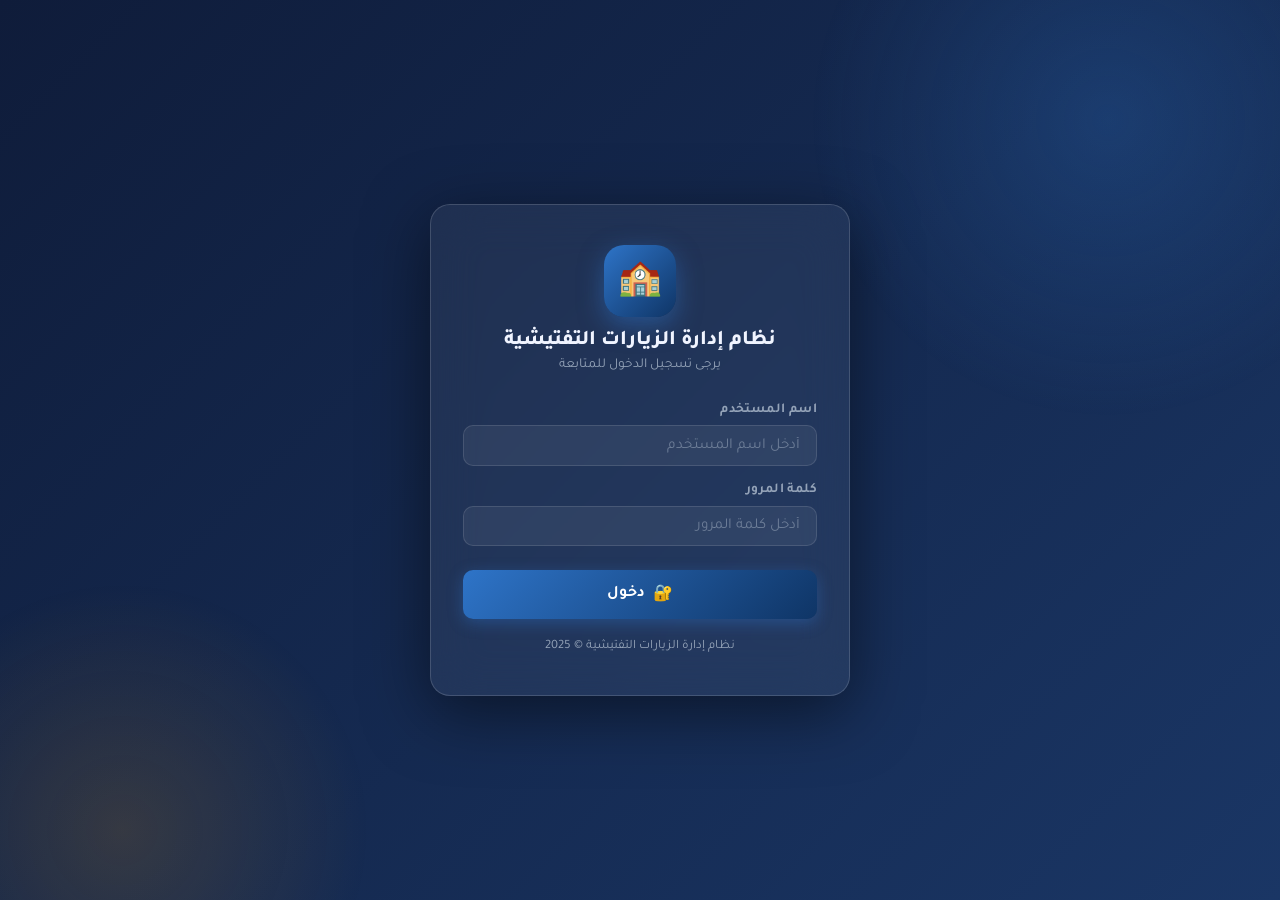
==== dashboard.html @ cdf9e3dd "Add files via upload" ====
<!DOCTYPE html>
<html lang="ar" dir="rtl">

<head>
    <meta charset="UTF-8" />
    <meta name="viewport" content="width=device-width, initial-scale=1.0" />
    <title>لوحة التحكم – نظام إدارة الزيارات التفتيشية</title>
    <meta name="description" content="لوحة تحكم مدير النظام لإدارة الحسابات" />
    <link rel="icon"
        href="data:image/svg+xml,<svg xmlns='http://www.w3.org/2000/svg' viewBox='0 0 100 100'><text y='.9em' font-size='90'>🏫</text></svg>" />
    <link rel="stylesheet" href="style.css" />
    <style>
        /* تنسيق إحصائيات المراحل داخل بطاقة الزيارات */
        .level-stats {
            margin-top: 10px;
            display: grid;
            grid-template-columns: 1fr 1fr 1fr;
            gap: 5px;
            border-top: 1px solid rgba(255,255,255,0.1);
            padding-top: 8px;
        }
        .level-item {
            text-align: center;
            font-size: 0.75rem;
        }
        .level-count {
            display: block;
            font-weight: bold;
            color: var(--accent-color, #14b8a6);
        }
        .level-name { color: var(--text-muted); }
    </style>
</head>

<body>
    <div class="loader-overlay" id="loaderOverlay">
        <div class="spinner"></div>
    </div>

    <nav class="navbar">
        <div class="brand">
            <span>🏫</span> نظام إدارة الزيارات التفتيشية
        </div>
        <div class="nav-links">
            <span class="user-info" id="navUserInfo"></span>
            <a href="inspectors.html" class="btn btn-ghost btn-sm">🔍 المفتشين</a>
            <a href="institutions.html" class="btn btn-ghost btn-sm">🏢 المؤسسات</a>
            <a href="visit.html" class="btn btn-ghost btn-sm">📋 الزيارات</a>
            <button class="btn btn-danger btn-sm" onclick="logout()">خروج 🚪</button>
        </div>
    </nav>

    <div class="container">
        <header class="page-header">
            <h1 class="page-title">⚙️ لوحة تحكم المدير</h1>
            <p class="page-subtitle">إدارة النظام، حسابات المستخدمين ومتابعة الإحصائيات العامة</p>
        </header>

        <div class="stats-grid">
            <div class="stat-card fade-in">
                <div class="stat-icon" style="background: rgba(99, 102, 241, 0.1); color: #6366f1;">🏢</div>
                <div class="stat-info">
                    <div class="stat-value" id="total-institutions">0</div>
                    <div class="stat-label">المؤسسات</div>
                </div>
            </div>
            <div class="stat-card fade-in" style="animation-delay: 0.1s;">
                <div class="stat-icon" style="background: rgba(139, 92, 246, 0.1); color: #8b5cf6;">🔍</div>
                <div class="stat-info">
                    <div class="stat-value" id="total-inspectors">0</div>
                    <div class="stat-label">المفتشين</div>
                </div>
            </div>
            <div class="stat-card fade-in" style="animation-delay: 0.2s;">
                <div class="stat-icon" style="background: rgba(20, 184, 166, 0.1); color: #14b8a6;">📋</div>
                <div class="stat-info">
                    <div class="stat-value" id="total-visits">0</div>
                    <div class="stat-label">إجمالي الزيارات</div>
                    <div class="level-stats">
                        <div class="level-item">
                            <span class="level-count" id="count-primary">0</span>
                            <span class="level-name">ابتدائي</span>
                        </div>
                        <div class="level-item">
                            <span class="level-count" id="count-middle">0</span>
                            <span class="level-name">متوسط</span>
                        </div>
                        <div class="level-item">
                            <span class="level-count" id="count-high">0</span>
                            <span class="level-name">ثانوي</span>
                        </div>
                    </div>
                </div>
            </div>
        </div>

        <div class="grid-main">
            <div class="card fade-in">
                <div class="card-title">👤 إنشاء حساب جديد</div>
                <form id="createUserForm">
                    <div class="form-group">
                        <label for="name">الاسم الكامل</label>
                        <input type="text" id="name" name="name" placeholder="أدخل الاسم الكامل..." required />
                    </div>
                    <div class="form-group">
                        <label for="username">اسم المستخدم</label>
                        <input type="text" id="username" name="username" placeholder="user123" required />
                    </div>
                    <div class="form-group">
                        <label for="password">كلمة المرور</label>
                        <input type="password" id="password" name="password" placeholder="••••••••" required />
                    </div>
                    <div class="form-group">
                        <label for="role">الصلاحية</label>
                        <select id="role" name="role" required>
                            <option value="admin">مدير نظام (Admin)</option>
                            <option value="user" selected>مستخدم عادي (User)</option>
                        </select>
                    </div>
                    <div class="form-actions">
                        <button type="submit" class="btn btn-accent" id="createBtn" style="width: 100%;">
                            ✅ إنشاء الحساب
                        </button>
                    </div>
                </form>
            </div>

            <div class="card fade-in">
                <div class="card-title">👥 إدارة المستخدمين الحاليين</div>
                <div class="table-wrap">
                    <table id="usersTable">
                        <thead>
                            <tr>
                                <th>الاسم</th>
                                <th>اسم المستخدم</th>
                                <th>الصلاحية</th>
                                <th style="text-align: center;">إجراءات</th>
                            </tr>
                        </thead>
                        <tbody id="usersTableBody">
                            </tbody>
                    </table>
                </div>
            </div>
        </div>
    </div>

    <script src="data.js"></script>
    <script src="app.js"></script>
    <script>
        // التحقق من الصلاحيات وتحديث معلومات المستخدم
        if (typeof requireAuth === 'function') requireAuth(['admin']);
        if (typeof updateUserInfo === 'function') updateUserInfo();

        // ── جلب وتحديث الإحصائيات ───────────────────────────────────
        async function refreshStats() {
            try {
                // جلب البيانات الفعلية من الدوال في data.js
                const institutions = typeof fetchInstitutions === 'function' ? await fetchInstitutions(true) : [];
                const inspectors = typeof fetchInspectors === 'function' ? await fetchInspectors(true) : [];
                const visits = typeof fetchVisits === 'function' ? await fetchVisits(true) : [];

                // عرض الإجمالي العام
                document.getElementById('total-institutions').innerText = institutions.length;
                document.getElementById('total-inspectors').innerText = inspectors.length;
                document.getElementById('total-visits').innerText = visits.length;

                // حساب المراحل التعليمية من مصفوفة الزيارات
                let p = 0, m = 0, h = 0;
                visits.forEach(v => {
                    const level = v['المرحلة'] || v['level'] || '';
                    if (level === 'ابتدائي') p++;
                    else if (level === 'متوسط') m++;
                    else if (level === 'ثانوي') h++;
                });

                document.getElementById('count-primary').innerText = p;
                document.getElementById('count-middle').innerText = m;
                document.getElementById('count-high').innerText = h;

            } catch (err) {
                console.error("Dashboard Stats Error:", err);
            }
        }

        // ── إدارة المستخدمين (الوظائف الأصلية) ─────────────────────────
        function renderUsers() {
            const tableBody = document.getElementById('usersTableBody');
            const users = typeof getUsers === 'function' ? getUsers() : [];
            tableBody.innerHTML = '';

            users.forEach(u => {
                const tr = document.createElement('tr');
                tr.innerHTML = `
                    <td><strong>${u.name}</strong></td>
                    <td><code>${u.username}</code></td>
                    <td><span class="badge ${u.role === 'admin' ? 'badge-accent' : ''}">${u.role === 'admin' ? 'مدير' : 'مستخدم'}</span></td>
                    <td style="text-align: center;">
                        <button class="btn btn-danger btn-sm" onclick="handleDeleteUser('${u.username}', '${u.name}')" 
                                ${u.username === 'admin' ? 'disabled' : ''}>حذف</button>
                    </td>
                `;
                tableBody.appendChild(tr);
            });
        }

        window.handleDeleteUser = (username, name) => {
            if (!confirm(`هل أنت متأكد من حذف حساب "${name}"؟`)) return;
            if (typeof deleteUser === 'function') {
                deleteUser(username);
                renderUsers();
                if (typeof showToast === 'function') showToast(`تمّ حذف حساب ${name}`, 'warning');
            }
        }

        document.getElementById('createUserForm').addEventListener('submit', function (e) {
            e.preventDefault();
            const form = e.target;
            const btn = document.getElementById('createBtn');
            const userData = {
                name: form.name.value.trim(),
                username: form.username.value.trim(),
                password: form.password.value.trim(),
                role: form.role.value
            };

            btn.disabled = true;
            btn.textContent = 'جارٍ الإنشاء...';

            setTimeout(() => {
                if (typeof addUser === 'function') {
                    const result = addUser(userData);
                    if (result.ok) {
                        if (typeof showToast === 'function') showToast(`✅ تمّ إنشاء حساب ${userData.name} بنجاح`);
                        form.reset();
                        renderUsers();
                    } else {
                        if (typeof showToast === 'function') showToast('❌ ' + result.msg, 'error');
                    }
                }
                btn.disabled = false;
                btn.innerHTML = '✅ إنشاء الحساب';
            }, 300);
        });

        // تشغيل الوظائف عند التحميل
        document.addEventListener('DOMContentLoaded', () => {
            renderUsers();
            refreshStats();
        });
    </script>
</body>

</html>
---- style.css ----
/* ─────────────────────────────────────────────────
   نظام إدارة الزيارات التفتيشية – Global Stylesheet
   RTL Arabic | Glassmorphism | Premium Design
───────────────────────────────────────────────── */

@import url('https://fonts.googleapis.com/css2?family=Tajawal:wght@300;400;500;700;800&display=swap');

:root {
    --primary: #1a56a0;
    --primary-light: #2e74c8;
    --primary-dark: #0f3566;
    --accent: #f59e0b;
    --accent-light: #fbbf24;
    --danger: #ef4444;
    --success: #10b981;
    --bg-from: #0f1c3a;
    --bg-to: #1a3665;
    --glass: rgba(255, 255, 255, 0.07);
    --glass-border: rgba(255, 255, 255, 0.15);
    --text: #f0f4ff;
    --text-muted: #94a3b8;
    --radius: 14px;
    --shadow: 0 8px 32px rgba(0, 0, 0, 0.35);
    --transition: all 0.3s cubic-bezier(0.4, 0, 0.2, 1);
}

*,
*::before,
*::after {
    box-sizing: border-box;
    margin: 0;
    padding: 0;
}

html,
body {
    direction: rtl;
    font-family: 'Tajawal', sans-serif;
    background: linear-gradient(135deg, var(--bg-from) 0%, var(--bg-to) 100%);
    min-height: 100vh;
    color: var(--text);
    overflow-x: hidden;
}

/* ── Background Decoration ── */
body::before {
    content: '';
    position: fixed;
    top: -20%;
    right: -10%;
    width: 600px;
    height: 600px;
    background: radial-gradient(circle, rgba(46, 116, 200, 0.25) 0%, transparent 70%);
    pointer-events: none;
    z-index: 0;
}

body::after {
    content: '';
    position: fixed;
    bottom: -20%;
    left: -10%;
    width: 500px;
    height: 500px;
    background: radial-gradient(circle, rgba(245, 158, 11, 0.15) 0%, transparent 70%);
    pointer-events: none;
    z-index: 0;
}

/* ── Navbar ── */
.navbar {
    position: sticky;
    top: 0;
    z-index: 100;
    display: flex;
    align-items: center;
    justify-content: space-between;
    padding: 0.9rem 2rem;
    background: rgba(10, 20, 50, 0.75);
    backdrop-filter: blur(16px);
    border-bottom: 1px solid var(--glass-border);
    box-shadow: 0 2px 20px rgba(0, 0, 0, 0.3);
}

.navbar .brand {
    display: flex;
    align-items: center;
    gap: 0.75rem;
    font-size: 1.2rem;
    font-weight: 800;
    color: var(--accent-light);
}

.navbar .brand span {
    font-size: 1.6rem;
}

.navbar .nav-links {
    display: flex;
    gap: 0.75rem;
    align-items: center;
}

.navbar .user-info {
    font-size: 0.9rem;
    color: var(--text-muted);
    margin-left: 1rem;
}

.navbar .user-info strong {
    color: var(--accent-light);
}

/* ── Container ── */
.container {
    position: relative;
    z-index: 1;
    max-width: 1200px;
    margin: 0 auto;
    padding: 2rem 1.5rem;
}

/* ── Glass Card ── */
.card {
    background: var(--glass);
    backdrop-filter: blur(20px);
    border: 1px solid var(--glass-border);
    border-radius: var(--radius);
    box-shadow: var(--shadow);
    padding: 2rem;
    margin-bottom: 2rem;
    transition: var(--transition);
}

.card:hover {
    box-shadow: 0 12px 48px rgba(0, 0, 0, 0.45);
}

.card-title {
    font-size: 1.25rem;
    font-weight: 700;
    color: var(--accent-light);
    margin-bottom: 1.5rem;
    display: flex;
    align-items: center;
    gap: 0.5rem;
    border-bottom: 1px solid var(--glass-border);
    padding-bottom: 0.75rem;
}

/* ── Form Grid ── */
.form-grid {
    display: grid;
    grid-template-columns: repeat(auto-fill, minmax(240px, 1fr));
    gap: 1rem;
}

.form-group {
    display: flex;
    flex-direction: column;
    gap: 0.4rem;
}

.form-group.full-width {
    grid-column: 1 / -1;
}

label {
    font-size: 0.85rem;
    font-weight: 600;
    color: var(--text-muted);
    letter-spacing: 0.03em;
}

input,
select,
textarea {
    background: rgba(255, 255, 255, 0.06);
    border: 1.5px solid rgba(255, 255, 255, 0.12);
    border-radius: 10px;
    padding: 0.65rem 1rem;
    font-family: 'Tajawal', sans-serif;
    font-size: 0.95rem;
    color: var(--text);
    direction: rtl;
    transition: var(--transition);
    outline: none;
    width: 100%;
}

input:focus,
select:focus,
textarea:focus {
    border-color: var(--primary-light);
    background: rgba(46, 116, 200, 0.12);
    box-shadow: 0 0 0 3px rgba(46, 116, 200, 0.2);
}

input::placeholder,
textarea::placeholder {
    color: rgba(148, 163, 184, 0.6);
}

select option {
    background: #182a4e;
    color: var(--text);
}

textarea {
    resize: vertical;
    min-height: 80px;
}

/* ── Buttons ── */
.btn {
    display: inline-flex;
    align-items: center;
    gap: 0.5rem;
    padding: 0.65rem 1.5rem;
    border: none;
    border-radius: 10px;
    font-family: 'Tajawal', sans-serif;
    font-size: 0.95rem;
    font-weight: 700;
    cursor: pointer;
    transition: var(--transition);
    text-decoration: none;
}

.btn-primary {
    background: linear-gradient(135deg, var(--primary-light), var(--primary-dark));
    color: #fff;
    box-shadow: 0 4px 15px rgba(46, 116, 200, 0.4);
}

.btn-primary:hover {
    background: linear-gradient(135deg, #3a8af5, var(--primary));
    box-shadow: 0 6px 20px rgba(46, 116, 200, 0.55);
    transform: translateY(-1px);
}

.btn-accent {
    background: linear-gradient(135deg, var(--accent-light), #d97706);
    color: #1a1a1a;
    box-shadow: 0 4px 15px rgba(245, 158, 11, 0.35);
}

.btn-accent:hover {
    transform: translateY(-1px);
    box-shadow: 0 6px 20px rgba(245, 158, 11, 0.5);
}

.btn-danger {
    background: linear-gradient(135deg, #f87171, #b91c1c);
    color: #fff;
    box-shadow: 0 4px 15px rgba(239, 68, 68, 0.3);
}

.btn-danger:hover {
    transform: translateY(-1px);
}

.btn-sm {
    padding: 0.4rem 0.9rem;
    font-size: 0.82rem;
    border-radius: 8px;
}

.btn-ghost {
    background: transparent;
    border: 1.5px solid var(--glass-border);
    color: var(--text-muted);
}

.btn-ghost:hover {
    border-color: var(--primary-light);
    color: var(--text);
}

/* ── Login Page ── */
.login-wrapper {
    min-height: 100vh;
    display: flex;
    align-items: center;
    justify-content: center;
    padding: 1rem;
}

.login-box {
    width: 100%;
    max-width: 420px;
    background: rgba(255, 255, 255, 0.06);
    backdrop-filter: blur(24px);
    border: 1px solid var(--glass-border);
    border-radius: 20px;
    box-shadow: 0 16px 64px rgba(0, 0, 0, 0.5);
    padding: 2.5rem 2rem;
    animation: fadeUp 0.6s ease;
}

.login-logo {
    text-align: center;
    margin-bottom: 1.75rem;
}

.login-logo .icon-wrap {
    width: 72px;
    height: 72px;
    border-radius: 20px;
    background: linear-gradient(135deg, var(--primary-light), var(--primary-dark));
    display: inline-flex;
    align-items: center;
    justify-content: center;
    font-size: 2.2rem;
    box-shadow: 0 8px 24px rgba(46, 116, 200, 0.5);
    margin-bottom: 0.75rem;
}

.login-logo h1 {
    font-size: 1.3rem;
    font-weight: 800;
    color: var(--text);
}

.login-logo p {
    font-size: 0.85rem;
    color: var(--text-muted);
    margin-top: 0.25rem;
}

.login-box .form-group {
    margin-bottom: 1rem;
}

.login-btn {
    width: 100%;
    justify-content: center;
    margin-top: 0.5rem;
    padding: 0.8rem;
    font-size: 1rem;
}

.login-error {
    background: rgba(239, 68, 68, 0.15);
    border: 1px solid rgba(239, 68, 68, 0.4);
    border-radius: 10px;
    padding: 0.65rem 1rem;
    font-size: 0.88rem;
    color: #fca5a5;
    margin-top: 0.75rem;
    display: none;
}

/* ── Page Header ── */
.page-header {
    display: flex;
    align-items: center;
    justify-content: space-between;
    margin-bottom: 1.75rem;
    flex-wrap: wrap;
    gap: 1rem;
}

.page-header h2 {
    font-size: 1.5rem;
    font-weight: 800;
    color: var(--text);
}

.page-header h2 span {
    color: var(--accent-light);
}

/* ── Search Bar ── */
.search-bar {
    display: grid;
    grid-template-columns: repeat(auto-fill, minmax(220px, 1fr));
    gap: 0.75rem;
    align-items: end;
}

.search-input-wrap {
    position: relative;
}

.search-input-wrap input {
    padding-right: 2.5rem;
}

.search-icon {
    position: absolute;
    right: 0.9rem;
    top: 50%;
    transform: translateY(-50%);
    color: var(--text-muted);
    font-size: 1rem;
    pointer-events: none;
}

/* ── Table ── */
.table-wrap {
    overflow-x: auto;
    border-radius: var(--radius);
}

table {
    width: 100%;
    border-collapse: collapse;
    font-size: 0.88rem;
}

thead tr {
    background: rgba(46, 116, 200, 0.25);
}

thead th {
    padding: 0.9rem 0.85rem;
    text-align: right;
    font-weight: 700;
    color: var(--accent-light);
    white-space: nowrap;
    border-bottom: 1px solid var(--glass-border);
}

tbody tr {
    border-bottom: 1px solid rgba(255, 255, 255, 0.05);
    transition: var(--transition);
}

tbody tr:hover {
    background: rgba(46, 116, 200, 0.1);
}

tbody td {
    padding: 0.75rem 0.85rem;
    color: var(--text);
    white-space: nowrap;
}

tbody tr:last-child {
    border-bottom: none;
}

.empty-state {
    text-align: center;
    padding: 3rem 1rem;
    color: var(--text-muted);
    font-size: 0.95rem;
}

.empty-state .icon {
    font-size: 2.5rem;
    display: block;
    margin-bottom: 0.5rem;
}

/* ── Badge ── */
.badge {
    display: inline-block;
    padding: 0.2rem 0.65rem;
    border-radius: 999px;
    font-size: 0.75rem;
    font-weight: 700;
}

.badge-admin {
    background: rgba(245, 158, 11, 0.2);
    color: var(--accent-light);
    border: 1px solid rgba(245, 158, 11, 0.35);
}

.badge-inspector {
    background: rgba(46, 116, 200, 0.2);
    color: #93c5fd;
    border: 1px solid rgba(46, 116, 200, 0.35);
}

.badge-manager {
    background: rgba(16, 185, 129, 0.2);
    color: #6ee7b7;
    border: 1px solid rgba(16, 185, 129, 0.35);
}

/* ── Toast ── */
.toast-container {
    position: fixed;
    top: 1.5rem;
    left: 50%;
    transform: translateX(-50%);
    z-index: 9999;
    display: flex;
    flex-direction: column;
    gap: 0.5rem;
    pointer-events: none;
}

.toast {
    background: rgba(16, 185, 129, 0.9);
    backdrop-filter: blur(12px);
    color: #fff;
    padding: 0.8rem 1.5rem;
    border-radius: 12px;
    font-weight: 600;
    font-size: 0.95rem;
    box-shadow: 0 8px 24px rgba(0, 0, 0, 0.3);
    animation: toastIn 0.4s ease forwards;
    pointer-events: all;
}

.toast.error {
    background: rgba(239, 68, 68, 0.9);
}

.toast.warning {
    background: rgba(245, 158, 11, 0.9);
    color: #1a1a1a;
}

/* ── Loader ── */
.loader-overlay {
    position: fixed;
    inset: 0;
    background: rgba(10, 20, 50, 0.7);
    backdrop-filter: blur(6px);
    display: flex;
    align-items: center;
    justify-content: center;
    z-index: 9998;
    display: none;
}

.spinner {
    width: 48px;
    height: 48px;
    border: 4px solid rgba(255, 255, 255, 0.1);
    border-top-color: var(--primary-light);
    border-radius: 50%;
    animation: spin 0.8s linear infinite;
}

/* ── Stats Cards ── */
.stats-grid {
    display: grid;
    grid-template-columns: repeat(auto-fill, minmax(180px, 1fr));
    gap: 1rem;
    margin-bottom: 2rem;
}

.stat-card {
    background: var(--glass);
    border: 1px solid var(--glass-border);
    border-radius: var(--radius);
    padding: 1.25rem;
    display: flex;
    align-items: center;
    gap: 1rem;
}

.stat-icon {
    width: 50px;
    height: 50px;
    border-radius: 12px;
    display: flex;
    align-items: center;
    justify-content: center;
    font-size: 1.5rem;
    flex-shrink: 0;
}

.stat-icon.blue {
    background: rgba(46, 116, 200, 0.2);
}

.stat-icon.amber {
    background: rgba(245, 158, 11, 0.2);
}

.stat-icon.green {
    background: rgba(16, 185, 129, 0.2);
}

.stat-info h3 {
    font-size: 1.5rem;
    font-weight: 800;
    line-height: 1;
}

.stat-info p {
    font-size: 0.8rem;
    color: var(--text-muted);
    margin-top: 0.25rem;
}

/* ── Divider ── */
.divider {
    height: 1px;
    background: var(--glass-border);
    margin: 1.25rem 0;
}

/* ── Modal Overlay Styles ─────────────────────────────────── */
.modal {
    position: fixed;
    top: 0;
    left: 0;
    width: 100vw;
    height: 100vh;
    display: none;
    align-items: center;
    justify-content: center;
    background: rgba(0, 0, 0, 0.6);
    z-index: 200;
}

.modal-content {
    position: relative;
    max-width: 900px;
    width: 90%;
    margin: 1rem;
}

.modal-close {
    position: absolute;
    top: 0.8rem;
    right: 1rem;
    background: none;
    border: none;
    font-size: 1.8rem;
    color: var(--text);
    cursor: pointer;
}

.modal-close:hover {
    color: var(--accent-light);
}

/* ── Form Actions ── */
.form-actions {
    display: flex;
    gap: 0.75rem;
    justify-content: flex-end;
    margin-top: 1.25rem;
    flex-wrap: wrap;
}

/* ── Animations ── */
@keyframes fadeUp {
    from {
        opacity: 0;
        transform: translateY(30px);
    }

    to {
        opacity: 1;
        transform: translateY(0);
    }
}

@keyframes spin {
    to {
        transform: rotate(360deg);
    }
}

@keyframes toastIn {
    from {
        opacity: 0;
        transform: translateY(-20px);
    }

    to {
        opacity: 1;
        transform: translateY(0);
    }
}

.fade-in {
    animation: fadeUp 0.5s ease;
}

/* ── Responsive ── */
@media (max-width: 640px) {
    .form-grid {
        grid-template-columns: 1fr;
    }

    .stats-grid {
        grid-template-columns: 1fr 1fr;
    }

    .container {
        padding: 1rem;
    }

    .navbar {
        padding: 0.75rem 1rem;
    }

    table {
        font-size: 0.78rem;
    }
}
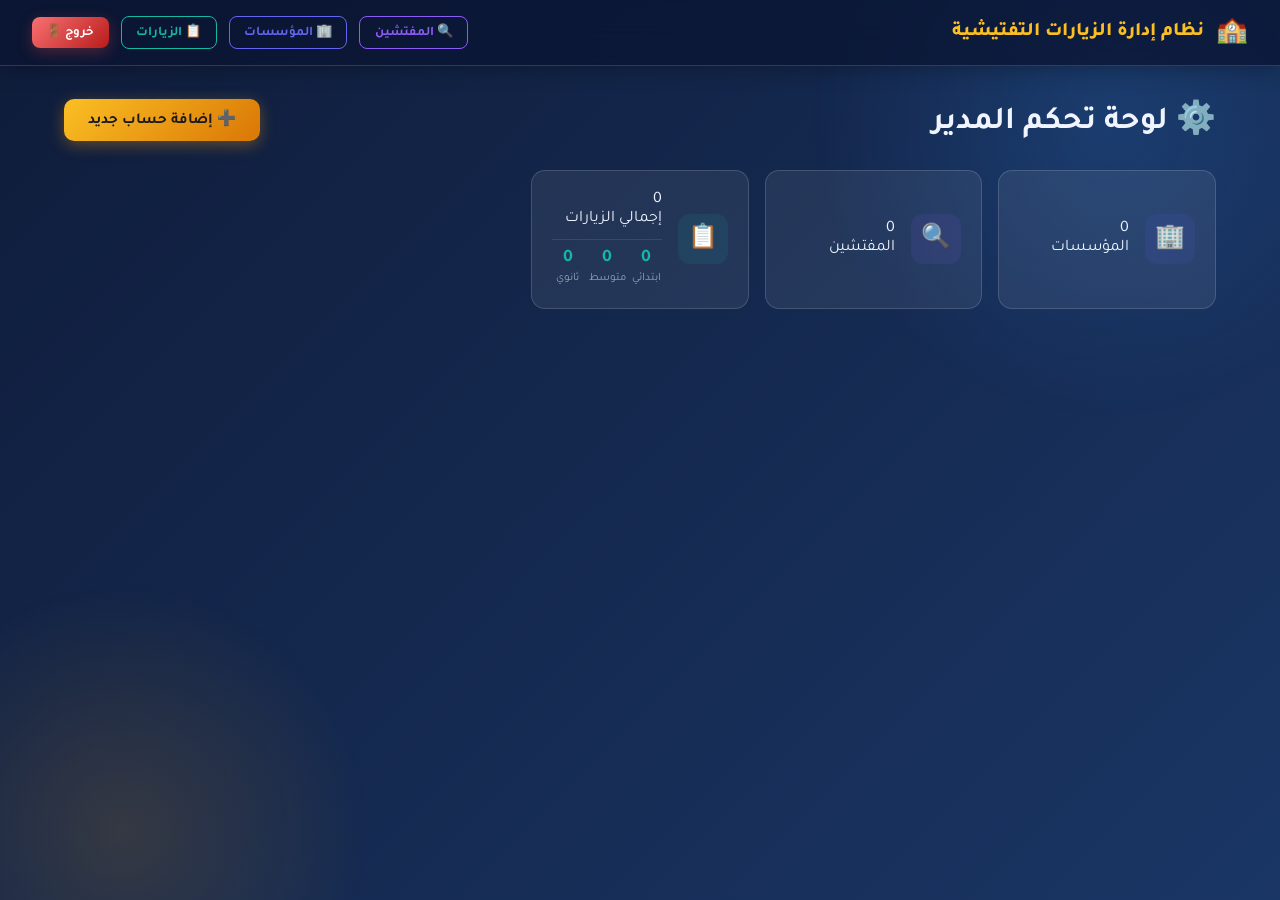
==== commit 129e9d4e: "Add files via upload" ====
--- a/dashboard.html
+++ b/dashboard.html
@@ -1,254 +1,169 @@
 <!DOCTYPE html>
 <html lang="ar" dir="rtl">
+<head>
+    <meta charset="UTF-8">
+    <meta name="viewport" content="width=device-width, initial-scale=1.0">
+    <title>لوحة التحكم – نظام إدارة الزيارات</title>
+    <link rel="stylesheet" href="style.css">
+    <style>
+        /* تنسيق الأزرار الزاهية */
+        .btn-inspectors { color: #8b5cf6 !important; border: 1px solid #8b5cf6 !important; }
+        .btn-institutions { color: #6366f1 !important; border: 1px solid #6366f1 !important; }
+        .btn-visits { color: #14b8a6 !important; border: 1px solid #14b8a6 !important; }
+        
+        .level-stats {
+            margin-top: 10px; display: grid; grid-template-columns: repeat(3, 1fr);
+            gap: 5px; border-top: 1px solid rgba(255,255,255,0.1); padding-top: 8px;
+        }
+        .level-item { text-align: center; }
+        .level-count { display: block; font-weight: bold; color: #14b8a6; font-size: 1.1rem; }
+        .level-name { font-size: 0.7rem; color: var(--text-muted); }
 
-<head>
-    <meta charset="UTF-8" />
-    <meta name="viewport" content="width=device-width, initial-scale=1.0" />
-    <title>لوحة التحكم – نظام إدارة الزيارات التفتيشية</title>
-    <meta name="description" content="لوحة تحكم مدير النظام لإدارة الحسابات" />
-    <link rel="icon"
-        href="data:image/svg+xml,<svg xmlns='http://www.w3.org/2000/svg' viewBox='0 0 100 100'><text y='.9em' font-size='90'>🏫</text></svg>" />
-    <link rel="stylesheet" href="style.css" />
-    <style>
-        /* تنسيق إحصائيات المراحل داخل بطاقة الزيارات */
-        .level-stats {
-            margin-top: 10px;
-            display: grid;
-            grid-template-columns: 1fr 1fr 1fr;
-            gap: 5px;
-            border-top: 1px solid rgba(255,255,255,0.1);
-            padding-top: 8px;
+        .modal {
+            display: none; position: fixed; z-index: 2000; left: 0; top: 0;
+            width: 100%; height: 100%; background: rgba(0,0,0,0.85); backdrop-filter: blur(5px);
         }
-        .level-item {
-            text-align: center;
-            font-size: 0.75rem;
+        .modal-content {
+            background: #1e293b; margin: 5% auto; padding: 2rem; border-radius: 12px;
+            width: 90%; max-width: 450px; border: 1px solid rgba(255,255,255,0.1);
         }
-        .level-count {
-            display: block;
-            font-weight: bold;
-            color: var(--accent-color, #14b8a6);
-        }
-        .level-name { color: var(--text-muted); }
     </style>
 </head>
-
 <body>
-    <div class="loader-overlay" id="loaderOverlay">
-        <div class="spinner"></div>
-    </div>
+    <div class="loader-overlay" id="loaderOverlay"><div class="spinner"></div></div>
 
     <nav class="navbar">
-        <div class="brand">
-            <span>🏫</span> نظام إدارة الزيارات التفتيشية
-        </div>
+        <div class="brand"><span>🏫</span> نظام إدارة الزيارات التفتيشية</div>
         <div class="nav-links">
             <span class="user-info" id="navUserInfo"></span>
-            <a href="inspectors.html" class="btn btn-ghost btn-sm">🔍 المفتشين</a>
-            <a href="institutions.html" class="btn btn-ghost btn-sm">🏢 المؤسسات</a>
-            <a href="visit.html" class="btn btn-ghost btn-sm">📋 الزيارات</a>
+            <a href="inspectors.html" class="btn btn-ghost btn-sm btn-inspectors">🔍 المفتشين</a>
+            <a href="institutions.html" class="btn btn-ghost btn-sm btn-institutions">🏢 المؤسسات</a>
+            <a href="visit.html" class="btn btn-ghost btn-sm btn-visits">📋 الزيارات</a>
             <button class="btn btn-danger btn-sm" onclick="logout()">خروج 🚪</button>
         </div>
     </nav>
 
     <div class="container">
-        <header class="page-header">
+        <header class="page-header" style="display: flex; justify-content: space-between; align-items: center;">
             <h1 class="page-title">⚙️ لوحة تحكم المدير</h1>
-            <p class="page-subtitle">إدارة النظام، حسابات المستخدمين ومتابعة الإحصائيات العامة</p>
+            <button class="btn btn-accent" onclick="document.getElementById('accountModal').style.display='block'">➕ إضافة حساب جديد</button>
         </header>
 
         <div class="stats-grid">
             <div class="stat-card fade-in">
-                <div class="stat-icon" style="background: rgba(99, 102, 241, 0.1); color: #6366f1;">🏢</div>
+                <div class="stat-icon" style="background: rgba(99,102,241,0.1); color:#6366f1;">🏢</div>
                 <div class="stat-info">
-                    <div class="stat-value" id="total-institutions">0</div>
+                    <div class="stat-value" id="count-inst">0</div>
                     <div class="stat-label">المؤسسات</div>
                 </div>
             </div>
-            <div class="stat-card fade-in" style="animation-delay: 0.1s;">
-                <div class="stat-icon" style="background: rgba(139, 92, 246, 0.1); color: #8b5cf6;">🔍</div>
+            <div class="stat-card fade-in">
+                <div class="stat-icon" style="background: rgba(139,92,246,0.1); color:#8b5cf6;">🔍</div>
                 <div class="stat-info">
-                    <div class="stat-value" id="total-inspectors">0</div>
+                    <div class="stat-value" id="count-insp">0</div>
                     <div class="stat-label">المفتشين</div>
                 </div>
             </div>
-            <div class="stat-card fade-in" style="animation-delay: 0.2s;">
-                <div class="stat-icon" style="background: rgba(20, 184, 166, 0.1); color: #14b8a6;">📋</div>
+            <div class="stat-card fade-in">
+                <div class="stat-icon" style="background: rgba(20,184,166,0.1); color:#14b8a6;">📋</div>
                 <div class="stat-info">
-                    <div class="stat-value" id="total-visits">0</div>
+                    <div class="stat-value" id="count-visits">0</div>
                     <div class="stat-label">إجمالي الزيارات</div>
                     <div class="level-stats">
-                        <div class="level-item">
-                            <span class="level-count" id="count-primary">0</span>
-                            <span class="level-name">ابتدائي</span>
-                        </div>
-                        <div class="level-item">
-                            <span class="level-count" id="count-middle">0</span>
-                            <span class="level-name">متوسط</span>
-                        </div>
-                        <div class="level-item">
-                            <span class="level-count" id="count-high">0</span>
-                            <span class="level-name">ثانوي</span>
-                        </div>
+                        <div class="level-item"><span class="level-count" id="v-pri">0</span><span class="level-name">ابتدائي</span></div>
+                        <div class="level-item"><span class="level-count" id="v-mid">0</span><span class="level-name">متوسط</span></div>
+                        <div class="level-item"><span class="level-count" id="v-sec">0</span><span class="level-name">ثانوي</span></div>
                     </div>
                 </div>
             </div>
         </div>
+    </div>
 
-        <div class="grid-main">
-            <div class="card fade-in">
-                <div class="card-title">👤 إنشاء حساب جديد</div>
-                <form id="createUserForm">
-                    <div class="form-group">
-                        <label for="name">الاسم الكامل</label>
-                        <input type="text" id="name" name="name" placeholder="أدخل الاسم الكامل..." required />
-                    </div>
-                    <div class="form-group">
-                        <label for="username">اسم المستخدم</label>
-                        <input type="text" id="username" name="username" placeholder="user123" required />
-                    </div>
-                    <div class="form-group">
-                        <label for="password">كلمة المرور</label>
-                        <input type="password" id="password" name="password" placeholder="••••••••" required />
-                    </div>
-                    <div class="form-group">
-                        <label for="role">الصلاحية</label>
-                        <select id="role" name="role" required>
-                            <option value="admin">مدير نظام (Admin)</option>
-                            <option value="user" selected>مستخدم عادي (User)</option>
-                        </select>
-                    </div>
-                    <div class="form-actions">
-                        <button type="submit" class="btn btn-accent" id="createBtn" style="width: 100%;">
-                            ✅ إنشاء الحساب
-                        </button>
-                    </div>
-                </form>
-            </div>
-
-            <div class="card fade-in">
-                <div class="card-title">👥 إدارة المستخدمين الحاليين</div>
-                <div class="table-wrap">
-                    <table id="usersTable">
-                        <thead>
-                            <tr>
-                                <th>الاسم</th>
-                                <th>اسم المستخدم</th>
-                                <th>الصلاحية</th>
-                                <th style="text-align: center;">إجراءات</th>
-                            </tr>
-                        </thead>
-                        <tbody id="usersTableBody">
-                            </tbody>
-                    </table>
+    <div id="accountModal" class="modal">
+        <div class="modal-content">
+            <h3 style="margin-bottom: 1rem; color: white;">👤 إضافة حساب لـ Google Sheets</h3>
+            <form id="gsForm">
+                <div class="form-group"><label>الاسم الكامل</label><input type="text" id="fullName" required></div>
+                <div class="form-group"><label>اسم الدخول</label><input type="text" id="loginUser" required></div>
+                <div class="form-group"><label>كلمة المرور</label><input type="password" id="loginPass" required></div>
+                <div class="form-group">
+                    <label>الدور</label>
+                    <select id="userRole"><option value="user">مستخدم</option><option value="admin">مدير</option></select>
                 </div>
-            </div>
+                <div class="form-actions" style="margin-top: 1rem;">
+                    <button type="button" class="btn btn-ghost" onclick="document.getElementById('accountModal').style.display='none'">إلغاء</button>
+                    <button type="submit" class="btn btn-accent" id="submitBtn">حفظ في الشيت</button>
+                </div>
+            </form>
         </div>
     </div>
 
     <script src="data.js"></script>
     <script src="app.js"></script>
     <script>
-        // التحقق من الصلاحيات وتحديث معلومات المستخدم
-        if (typeof requireAuth === 'function') requireAuth(['admin']);
-        if (typeof updateUserInfo === 'function') updateUserInfo();
+        const SCRIPT_URL = "https://script.google.com/macros/s/AKfycbzCXs7AZFWk6b1LrKuI2uaQXqRJzwsVOg6MOifXdWjerUkydW9FGLwa_m1-AMGyqHfXnQ/exec";
 
-        // ── جلب وتحديث الإحصائيات ───────────────────────────────────
-        async function refreshStats() {
+        // تحديث الإحصائيات من ملف الزيارات والبيانات
+        async function loadStats() {
             try {
-                // جلب البيانات الفعلية من الدوال في data.js
-                const institutions = typeof fetchInstitutions === 'function' ? await fetchInstitutions(true) : [];
-                const inspectors = typeof fetchInspectors === 'function' ? await fetchInspectors(true) : [];
-                const visits = typeof fetchVisits === 'function' ? await fetchVisits(true) : [];
+                // جلب البيانات الفعلية
+                const insts = await fetchInstitutions(true);
+                const insps = await fetchInspectors(true);
+                const visits = await fetchVisits(true); // جلب من ملف الزيارات
 
-                // عرض الإجمالي العام
-                document.getElementById('total-institutions').innerText = institutions.length;
-                document.getElementById('total-inspectors').innerText = inspectors.length;
-                document.getElementById('total-visits').innerText = visits.length;
+                document.getElementById('count-inst').innerText = insts.length;
+                document.getElementById('count-insp').innerText = insps.length;
+                document.getElementById('count-visits').innerText = visits.length;
 
-                // حساب المراحل التعليمية من مصفوفة الزيارات
-                let p = 0, m = 0, h = 0;
+                let p=0, m=0, s=0;
                 visits.forEach(v => {
-                    const level = v['المرحلة'] || v['level'] || '';
-                    if (level === 'ابتدائي') p++;
-                    else if (level === 'متوسط') m++;
-                    else if (level === 'ثانوي') h++;
+                    const level = (v['المرحلة'] || v['level'] || '').trim();
+                    if(level === 'ابتدائي') p++;
+                    else if(level === 'متوسط') m++;
+                    else if(level === 'ثانوي') s++;
                 });
-
-                document.getElementById('count-primary').innerText = p;
-                document.getElementById('count-middle').innerText = m;
-                document.getElementById('count-high').innerText = h;
-
-            } catch (err) {
-                console.error("Dashboard Stats Error:", err);
-            }
+                document.getElementById('v-pri').innerText = p;
+                document.getElementById('v-mid').innerText = m;
+                document.getElementById('v-sec').innerText = s;
+            } catch (e) { console.error("Stats Error:", e); }
         }
 
-        // ── إدارة المستخدمين (الوظائف الأصلية) ─────────────────────────
-        function renderUsers() {
-            const tableBody = document.getElementById('usersTableBody');
-            const users = typeof getUsers === 'function' ? getUsers() : [];
-            tableBody.innerHTML = '';
+        // إرسال البيانات لـ Google Sheets
+        document.getElementById('gsForm').onsubmit = async (e) => {
+            e.preventDefault();
+            const btn = document.getElementById('submitBtn');
+            btn.disabled = true;
+            btn.innerText = 'جاري الحفظ...';
 
-            users.forEach(u => {
-                const tr = document.createElement('tr');
-                tr.innerHTML = `
-                    <td><strong>${u.name}</strong></td>
-                    <td><code>${u.username}</code></td>
-                    <td><span class="badge ${u.role === 'admin' ? 'badge-accent' : ''}">${u.role === 'admin' ? 'مدير' : 'مستخدم'}</span></td>
-                    <td style="text-align: center;">
-                        <button class="btn btn-danger btn-sm" onclick="handleDeleteUser('${u.username}', '${u.name}')" 
-                                ${u.username === 'admin' ? 'disabled' : ''}>حذف</button>
-                    </td>
-                `;
-                tableBody.appendChild(tr);
-            });
-        }
+            // تجهيز البيانات بالأسماء المطلوبة
+            const formData = new FormData();
+            formData.append('الاسم الكامل', document.getElementById('fullName').value);
+            formData.append('اسم الدخول', document.getElementById('loginUser').value);
+            formData.append('كلمة المرور', document.getElementById('loginPass').value);
+            formData.append('الدور', document.getElementById('userRole').value);
+            formData.append('createdAt', new Date().toLocaleString('ar-DZ'));
+            formData.append('sheetName', 'accounts');
 
-        window.handleDeleteUser = (username, name) => {
-            if (!confirm(`هل أنت متأكد من حذف حساب "${name}"؟`)) return;
-            if (typeof deleteUser === 'function') {
-                deleteUser(username);
-                renderUsers();
-                if (typeof showToast === 'function') showToast(`تمّ حذف حساب ${name}`, 'warning');
+            try {
+                // استخدام وضع 'no-cors' مع FormData لضمان وصول البيانات لـ GAS
+                await fetch(SCRIPT_URL, {
+                    method: 'POST',
+                    mode: 'no-cors',
+                    body: formData
+                });
+                
+                alert("✅ تم إرسال البيانات بنجاح إلى ملف الحسابات (accounts)");
+                document.getElementById('accountModal').style.display = 'none';
+                e.target.reset();
+            } catch (error) {
+                alert("❌ حدث خطأ في الاتصال");
+            } finally {
+                btn.disabled = false;
+                btn.innerText = 'حفظ في الشيت';
             }
-        }
+        };
 
-        document.getElementById('createUserForm').addEventListener('submit', function (e) {
-            e.preventDefault();
-            const form = e.target;
-            const btn = document.getElementById('createBtn');
-            const userData = {
-                name: form.name.value.trim(),
-                username: form.username.value.trim(),
-                password: form.password.value.trim(),
-                role: form.role.value
-            };
-
-            btn.disabled = true;
-            btn.textContent = 'جارٍ الإنشاء...';
-
-            setTimeout(() => {
-                if (typeof addUser === 'function') {
-                    const result = addUser(userData);
-                    if (result.ok) {
-                        if (typeof showToast === 'function') showToast(`✅ تمّ إنشاء حساب ${userData.name} بنجاح`);
-                        form.reset();
-                        renderUsers();
-                    } else {
-                        if (typeof showToast === 'function') showToast('❌ ' + result.msg, 'error');
-                    }
-                }
-                btn.disabled = false;
-                btn.innerHTML = '✅ إنشاء الحساب';
-            }, 300);
-        });
-
-        // تشغيل الوظائف عند التحميل
-        document.addEventListener('DOMContentLoaded', () => {
-            renderUsers();
-            refreshStats();
-        });
+        window.onload = loadStats;
     </script>
 </body>
-
 </html>
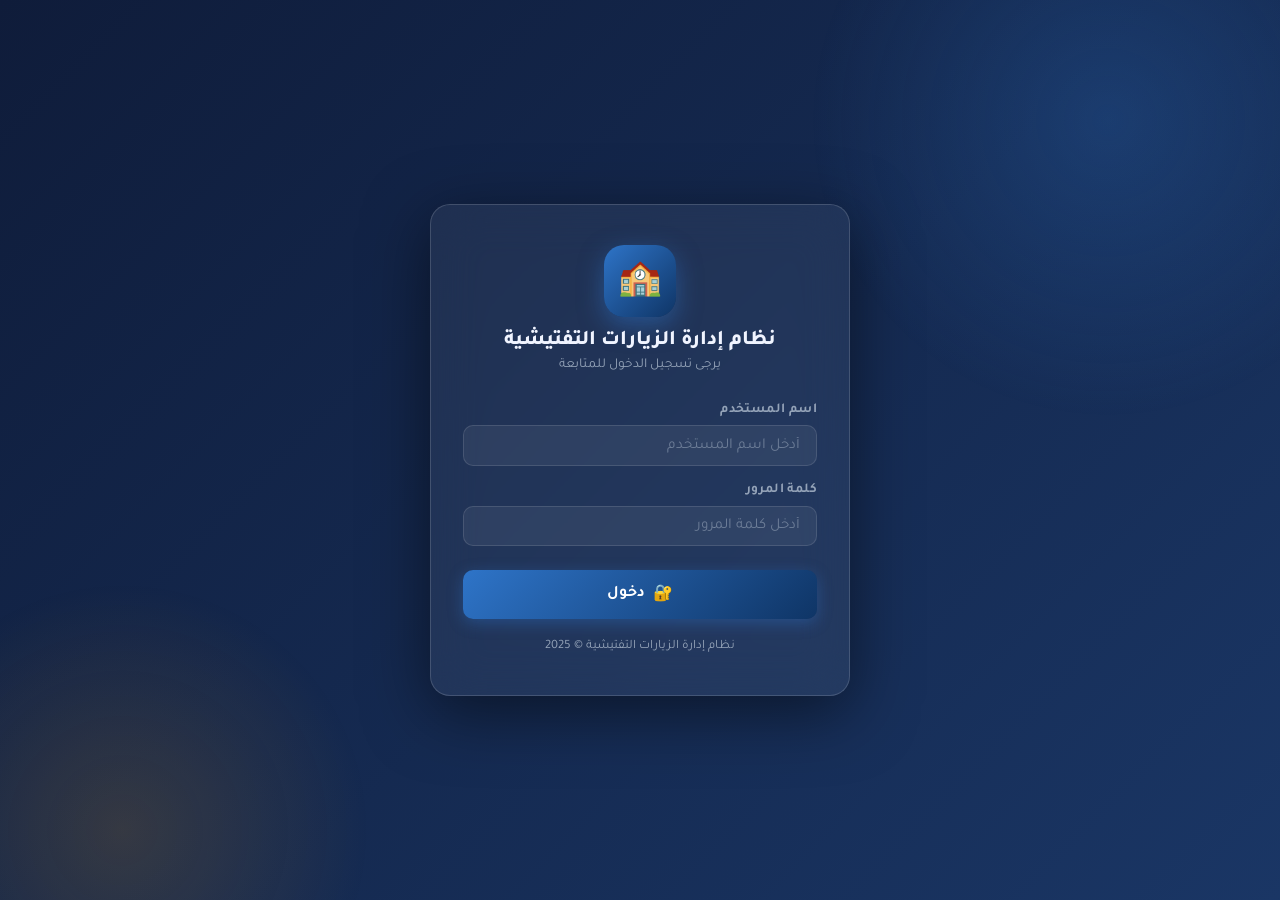
==== commit d1f1e70d: "Add files via upload" ====
--- a/dashboard.html
+++ b/dashboard.html
@@ -1,16 +1,17 @@
 <!DOCTYPE html>
 <html lang="ar" dir="rtl">
+
 <head>
-    <meta charset="UTF-8">
-    <meta name="viewport" content="width=device-width, initial-scale=1.0">
-    <title>لوحة التحكم – نظام إدارة الزيارات</title>
-    <link rel="stylesheet" href="style.css">
+    <meta charset="UTF-8" />
+    <meta name="viewport" content="width=device-width, initial-scale=1.0" />
+    <title>لوحة التحكم – نظام إدارة الزيارات التفتيشية</title>
+    <link rel="stylesheet" href="style.css" />
     <style>
-        /* تنسيق الأزرار الزاهية */
-        .btn-inspectors { color: #8b5cf6 !important; border: 1px solid #8b5cf6 !important; }
-        .btn-institutions { color: #6366f1 !important; border: 1px solid #6366f1 !important; }
-        .btn-visits { color: #14b8a6 !important; border: 1px solid #14b8a6 !important; }
-        
+        /* استعادة الألوان الزاهية للأزرار */
+        .btn-inspectors { color: #8b5cf6 !important; border: 1px solid #8b5cf6 !important; font-weight: bold; }
+        .btn-institutions { color: #6366f1 !important; border: 1px solid #6366f1 !important; font-weight: bold; }
+        .btn-visits { color: #14b8a6 !important; border: 1px solid #14b8a6 !important; font-weight: bold; }
+
         .level-stats {
             margin-top: 10px; display: grid; grid-template-columns: repeat(3, 1fr);
             gap: 5px; border-top: 1px solid rgba(255,255,255,0.1); padding-top: 8px;
@@ -21,14 +22,15 @@
 
         .modal {
             display: none; position: fixed; z-index: 2000; left: 0; top: 0;
-            width: 100%; height: 100%; background: rgba(0,0,0,0.85); backdrop-filter: blur(5px);
+            width: 100%; height: 100%; background: rgba(0,0,0,0.8); backdrop-filter: blur(8px);
         }
         .modal-content {
-            background: #1e293b; margin: 5% auto; padding: 2rem; border-radius: 12px;
-            width: 90%; max-width: 450px; border: 1px solid rgba(255,255,255,0.1);
+            background: #1e293b; margin: 5% auto; padding: 2rem; border-radius: 16px;
+            width: 90%; max-width: 500px; border: 1px solid rgba(255,255,255,0.1);
         }
     </style>
 </head>
+
 <body>
     <div class="loader-overlay" id="loaderOverlay"><div class="spinner"></div></div>
 
@@ -45,27 +47,30 @@
 
     <div class="container">
         <header class="page-header" style="display: flex; justify-content: space-between; align-items: center;">
-            <h1 class="page-title">⚙️ لوحة تحكم المدير</h1>
-            <button class="btn btn-accent" onclick="document.getElementById('accountModal').style.display='block'">➕ إضافة حساب جديد</button>
+            <div>
+                <h1 class="page-title">⚙️ لوحة تحكم المدير</h1>
+                <p class="page-subtitle">إدارة النظام ومتابعة الإحصائيات</p>
+            </div>
+            <button class="btn btn-accent" onclick="document.getElementById('accountModal').style.display='block'">➕ إضافة حساب للشيت</button>
         </header>
 
         <div class="stats-grid">
             <div class="stat-card fade-in">
-                <div class="stat-icon" style="background: rgba(99,102,241,0.1); color:#6366f1;">🏢</div>
+                <div class="stat-icon" style="background: rgba(99, 102, 241, 0.1); color: #6366f1;">🏢</div>
                 <div class="stat-info">
                     <div class="stat-value" id="count-inst">0</div>
                     <div class="stat-label">المؤسسات</div>
                 </div>
             </div>
             <div class="stat-card fade-in">
-                <div class="stat-icon" style="background: rgba(139,92,246,0.1); color:#8b5cf6;">🔍</div>
+                <div class="stat-icon" style="background: rgba(139, 92, 246, 0.1); color: #8b5cf6;">🔍</div>
                 <div class="stat-info">
                     <div class="stat-value" id="count-insp">0</div>
                     <div class="stat-label">المفتشين</div>
                 </div>
             </div>
             <div class="stat-card fade-in">
-                <div class="stat-icon" style="background: rgba(20,184,166,0.1); color:#14b8a6;">📋</div>
+                <div class="stat-icon" style="background: rgba(20, 184, 166, 0.1); color: #14b8a6;">📋</div>
                 <div class="stat-info">
                     <div class="stat-value" id="count-visits">0</div>
                     <div class="stat-label">إجمالي الزيارات</div>
@@ -77,12 +82,30 @@
                 </div>
             </div>
         </div>
+
+        <div class="card fade-in">
+            <div class="card-title">👥 إدارة حسابات النظام الحالية</div>
+            <div class="table-wrap">
+                <table>
+                    <thead>
+                        <tr>
+                            <th>الاسم الكامل</th>
+                            <th>اسم المستخدم</th>
+                            <th>الصلاحية</th>
+                            <th style="text-align: center;">إجراءات</th>
+                        </tr>
+                    </thead>
+                    <tbody id="usersTableBody">
+                        </tbody>
+                </table>
+            </div>
+        </div>
     </div>
 
     <div id="accountModal" class="modal">
         <div class="modal-content">
-            <h3 style="margin-bottom: 1rem; color: white;">👤 إضافة حساب لـ Google Sheets</h3>
-            <form id="gsForm">
+            <h3 style="color:white; margin-bottom:1.5rem;">👤 تسجيل حساب جديد في Google Sheets</h3>
+            <form id="gsAccountForm">
                 <div class="form-group"><label>الاسم الكامل</label><input type="text" id="fullName" required></div>
                 <div class="form-group"><label>اسم الدخول</label><input type="text" id="loginUser" required></div>
                 <div class="form-group"><label>كلمة المرور</label><input type="password" id="loginPass" required></div>
@@ -90,9 +113,9 @@
                     <label>الدور</label>
                     <select id="userRole"><option value="user">مستخدم</option><option value="admin">مدير</option></select>
                 </div>
-                <div class="form-actions" style="margin-top: 1rem;">
+                <div class="form-actions" style="margin-top:1.5rem;">
                     <button type="button" class="btn btn-ghost" onclick="document.getElementById('accountModal').style.display='none'">إلغاء</button>
-                    <button type="submit" class="btn btn-accent" id="submitBtn">حفظ في الشيت</button>
+                    <button type="submit" class="btn btn-accent" id="gsSubmitBtn">حفظ البيانات</button>
                 </div>
             </form>
         </div>
@@ -103,67 +126,99 @@
     <script>
         const SCRIPT_URL = "https://script.google.com/macros/s/AKfycbzCXs7AZFWk6b1LrKuI2uaQXqRJzwsVOg6MOifXdWjerUkydW9FGLwa_m1-AMGyqHfXnQ/exec";
 
-        // تحديث الإحصائيات من ملف الزيارات والبيانات
-        async function loadStats() {
+        // ── 1. جلب الإحصائيات (مباشرة من ملف الزيارات) ──────────────────
+        async function refreshDashboardStats() {
             try {
-                // جلب البيانات الفعلية
-                const insts = await fetchInstitutions(true);
-                const insps = await fetchInspectors(true);
-                const visits = await fetchVisits(true); // جلب من ملف الزيارات
+                // الانتظار قليلاً للتأكد من تحميل ملف data.js
+                if (typeof fetchInstitutions !== 'function') return;
+
+                const [insts, insps, visits] = await Promise.all([
+                    fetchInstitutions(true),
+                    fetchInspectors(true),
+                    fetchVisits(true)
+                ]);
 
                 document.getElementById('count-inst').innerText = insts.length;
                 document.getElementById('count-insp').innerText = insps.length;
                 document.getElementById('count-visits').innerText = visits.length;
 
-                let p=0, m=0, s=0;
+                let p = 0, m = 0, s = 0;
                 visits.forEach(v => {
                     const level = (v['المرحلة'] || v['level'] || '').trim();
-                    if(level === 'ابتدائي') p++;
-                    else if(level === 'متوسط') m++;
-                    else if(level === 'ثانوي') s++;
+                    if (level === 'ابتدائي') p++;
+                    else if (level === 'متوسط') m++;
+                    else if (level === 'ثانوي') s++;
                 });
                 document.getElementById('v-pri').innerText = p;
                 document.getElementById('v-mid').innerText = m;
                 document.getElementById('v-sec').innerText = s;
-            } catch (e) { console.error("Stats Error:", e); }
-        }
-
-        // إرسال البيانات لـ Google Sheets
-        document.getElementById('gsForm').onsubmit = async (e) => {
+            } catch (e) { console.error("Stats Load Error:", e); }
+        }
+
+        // ── 2. عرض الحسابات (إدارة الحسابات) ──────────────────────────
+        function renderUsers() {
+            const tbody = document.getElementById('usersTableBody');
+            if (typeof getUsers !== 'function') return;
+            const users = getUsers();
+            tbody.innerHTML = users.map(u => `
+                <tr>
+                    <td><strong>${u.name}</strong></td>
+                    <td><code>${u.username}</code></td>
+                    <td><span class="badge ${u.role === 'admin' ? 'badge-accent' : ''}">${u.role === 'admin' ? 'مدير' : 'مستخدم'}</span></td>
+                    <td style="text-align: center;">
+                        <button class="btn btn-danger btn-sm" onclick="handleDeleteUser('${u.username}')" ${u.username === 'admin' ? 'disabled' : ''}>حذف</button>
+                    </td>
+                </tr>
+            `).join('');
+        }
+
+        function handleDeleteUser(username) {
+            if (confirm('هل أنت متأكد من حذف هذا الحساب؟')) {
+                deleteUser(username);
+                renderUsers();
+            }
+        }
+
+        // ── 3. إرسال البيانات لـ Google Sheets ───────────────────────
+        document.getElementById('gsAccountForm').onsubmit = async (e) => {
             e.preventDefault();
-            const btn = document.getElementById('submitBtn');
+            const btn = document.getElementById('gsSubmitBtn');
             btn.disabled = true;
-            btn.innerText = 'جاري الحفظ...';
-
-            // تجهيز البيانات بالأسماء المطلوبة
-            const formData = new FormData();
-            formData.append('الاسم الكامل', document.getElementById('fullName').value);
-            formData.append('اسم الدخول', document.getElementById('loginUser').value);
-            formData.append('كلمة المرور', document.getElementById('loginPass').value);
-            formData.append('الدور', document.getElementById('userRole').value);
-            formData.append('createdAt', new Date().toLocaleString('ar-DZ'));
-            formData.append('sheetName', 'accounts');
+            btn.innerText = 'جاري الإرسال...';
+
+            const url = new URL(SCRIPT_URL);
+            const params = {
+                "الاسم الكامل": document.getElementById('fullName').value,
+                "اسم الدخول": document.getElementById('loginUser').value,
+                "كلمة المرور": document.getElementById('loginPass').value,
+                "الدور": document.getElementById('userRole').value,
+                "createdAt": new Date().toISOString(),
+                "sheetName": "accounts"
+            };
+
+            // نستخدم طريقة URLSearchParams لضمان وصول الحقول بالأسماء العربية لـ Apps Script
+            Object.keys(params).forEach(key => url.searchParams.append(key, params[key]));
 
             try {
-                // استخدام وضع 'no-cors' مع FormData لضمان وصول البيانات لـ GAS
-                await fetch(SCRIPT_URL, {
-                    method: 'POST',
-                    mode: 'no-cors',
-                    body: formData
-                });
-                
-                alert("✅ تم إرسال البيانات بنجاح إلى ملف الحسابات (accounts)");
+                // استخدام mode: 'no-cors' للالتفاف على قيود المتصفح مع جوجل سكريبت
+                await fetch(url, { method: 'POST', mode: 'no-cors' });
+                alert("✅ تم إرسال البيانات لملف accounts بنجاح");
                 document.getElementById('accountModal').style.display = 'none';
                 e.target.reset();
-            } catch (error) {
-                alert("❌ حدث خطأ في الاتصال");
+            } catch (err) {
+                alert("❌ حدث خطأ أثناء الاتصال بالخادم");
             } finally {
                 btn.disabled = false;
-                btn.innerText = 'حفظ في الشيت';
+                btn.innerText = 'حفظ البيانات';
             }
         };
 
-        window.onload = loadStats;
+        // التشغيل عند التحميل
+        window.addEventListener('DOMContentLoaded', () => {
+            if (typeof requireAuth === 'function') requireAuth(['admin']);
+            renderUsers();
+            refreshDashboardStats();
+        });
     </script>
 </body>
 </html>
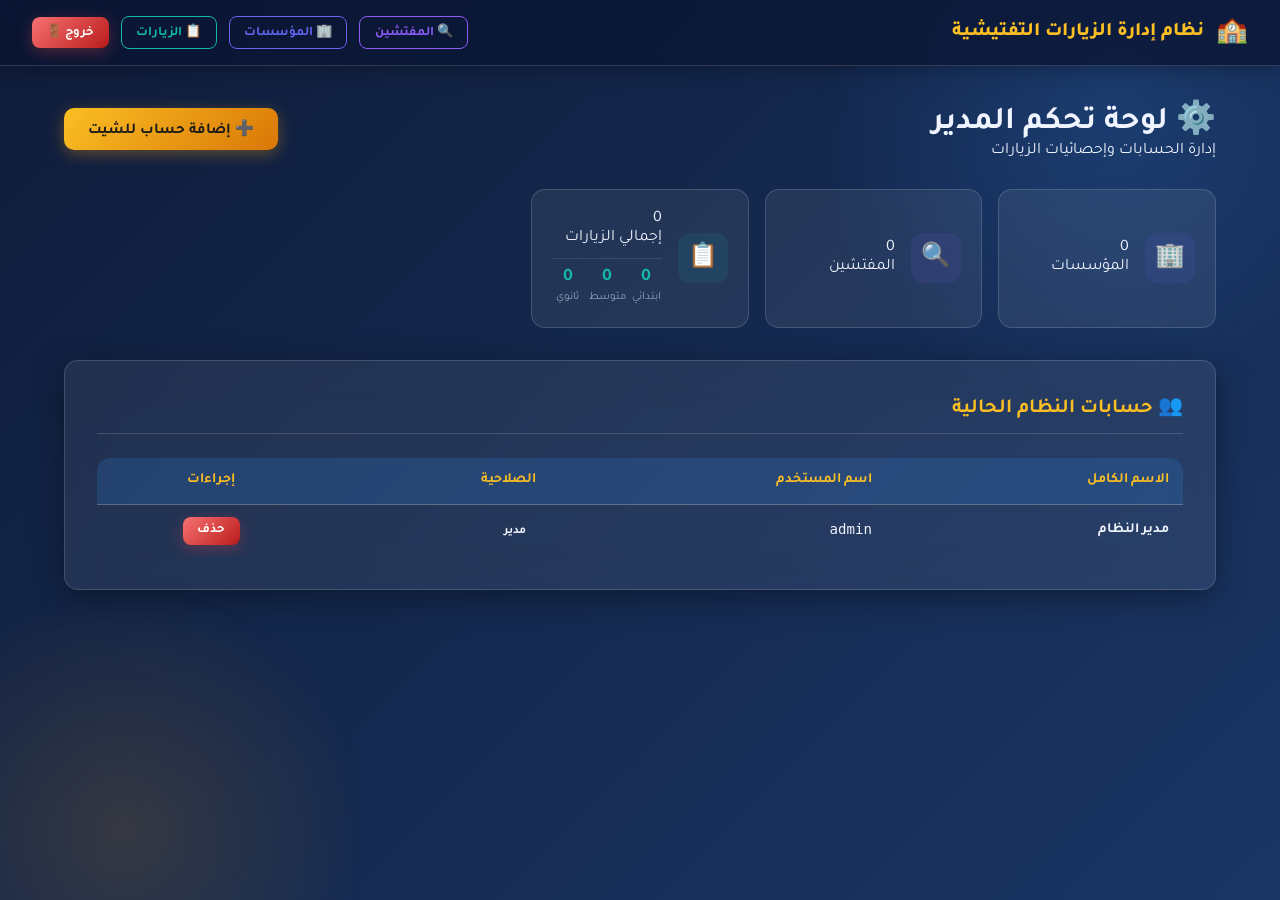
==== commit e09b7768: "Add files via upload" ====
--- a/dashboard.html
+++ b/dashboard.html
@@ -7,11 +7,12 @@
     <title>لوحة التحكم – نظام إدارة الزيارات التفتيشية</title>
     <link rel="stylesheet" href="style.css" />
     <style>
-        /* استعادة الألوان الزاهية للأزرار */
-        .btn-inspectors { color: #8b5cf6 !important; border: 1px solid #8b5cf6 !important; font-weight: bold; }
-        .btn-institutions { color: #6366f1 !important; border: 1px solid #6366f1 !important; font-weight: bold; }
-        .btn-visits { color: #14b8a6 !important; border: 1px solid #14b8a6 !important; font-weight: bold; }
-
+        /* الألوان الزاهية للأزرار */
+        .btn-inspectors { color: #8b5cf6 !important; border: 1px solid #8b5cf6 !important; }
+        .btn-institutions { color: #6366f1 !important; border: 1px solid #6366f1 !important; }
+        .btn-visits { color: #14b8a6 !important; border: 1px solid #14b8a6 !important; }
+
+        /* إحصائيات المراحل */
         .level-stats {
             margin-top: 10px; display: grid; grid-template-columns: repeat(3, 1fr);
             gap: 5px; border-top: 1px solid rgba(255,255,255,0.1); padding-top: 8px;
@@ -49,7 +50,7 @@
         <header class="page-header" style="display: flex; justify-content: space-between; align-items: center;">
             <div>
                 <h1 class="page-title">⚙️ لوحة تحكم المدير</h1>
-                <p class="page-subtitle">إدارة النظام ومتابعة الإحصائيات</p>
+                <p class="page-subtitle">إدارة الحسابات وإحصائيات الزيارات</p>
             </div>
             <button class="btn btn-accent" onclick="document.getElementById('accountModal').style.display='block'">➕ إضافة حساب للشيت</button>
         </header>
@@ -84,7 +85,7 @@
         </div>
 
         <div class="card fade-in">
-            <div class="card-title">👥 إدارة حسابات النظام الحالية</div>
+            <div class="card-title">👥 حسابات النظام الحالية</div>
             <div class="table-wrap">
                 <table>
                     <thead>
@@ -95,8 +96,7 @@
                             <th style="text-align: center;">إجراءات</th>
                         </tr>
                     </thead>
-                    <tbody id="usersTableBody">
-                        </tbody>
+                    <tbody id="usersTableBody"></tbody>
                 </table>
             </div>
         </div>
@@ -104,8 +104,8 @@
 
     <div id="accountModal" class="modal">
         <div class="modal-content">
-            <h3 style="color:white; margin-bottom:1.5rem;">👤 تسجيل حساب جديد في Google Sheets</h3>
-            <form id="gsAccountForm">
+            <h3 style="color:white; margin-bottom:1.5rem;">👤 تسجيل حساب جديد (Google Sheets)</h3>
+            <form id="gsForm">
                 <div class="form-group"><label>الاسم الكامل</label><input type="text" id="fullName" required></div>
                 <div class="form-group"><label>اسم الدخول</label><input type="text" id="loginUser" required></div>
                 <div class="form-group"><label>كلمة المرور</label><input type="password" id="loginPass" required></div>
@@ -115,7 +115,7 @@
                 </div>
                 <div class="form-actions" style="margin-top:1.5rem;">
                     <button type="button" class="btn btn-ghost" onclick="document.getElementById('accountModal').style.display='none'">إلغاء</button>
-                    <button type="submit" class="btn btn-accent" id="gsSubmitBtn">حفظ البيانات</button>
+                    <button type="submit" class="btn btn-accent" id="gsBtn">حفظ البيانات</button>
                 </div>
             </form>
         </div>
@@ -124,19 +124,14 @@
     <script src="data.js"></script>
     <script src="app.js"></script>
     <script>
-        const SCRIPT_URL = "https://script.google.com/macros/s/AKfycbzCXs7AZFWk6b1LrKuI2uaQXqRJzwsVOg6MOifXdWjerUkydW9FGLwa_m1-AMGyqHfXnQ/exec";
-
-        // ── 1. جلب الإحصائيات (مباشرة من ملف الزيارات) ──────────────────
-        async function refreshDashboardStats() {
+        const SCRIPT_URL = "https://script.google.com/macros/s/AKfycbwhFYuFdSudyuoDEd5npce03XBJ1kNvGsi1tmxrISa-1N8T7XNClxs9P4QDtGzK53-_Uw/exec";
+
+        // 1. جلب الإحصائيات ومعالجة عدد الزيارات حسب المرحلة
+        async function updateStats() {
             try {
-                // الانتظار قليلاً للتأكد من تحميل ملف data.js
-                if (typeof fetchInstitutions !== 'function') return;
-
-                const [insts, insps, visits] = await Promise.all([
-                    fetchInstitutions(true),
-                    fetchInspectors(true),
-                    fetchVisits(true)
-                ]);
+                const insts = await fetchInstitutions(true);
+                const insps = await fetchInspectors(true);
+                const visits = await fetchVisits(true);
 
                 document.getElementById('count-inst').innerText = insts.length;
                 document.getElementById('count-insp').innerText = insps.length;
@@ -144,80 +139,69 @@
 
                 let p = 0, m = 0, s = 0;
                 visits.forEach(v => {
-                    const level = (v['المرحلة'] || v['level'] || '').trim();
-                    if (level === 'ابتدائي') p++;
-                    else if (level === 'متوسط') m++;
-                    else if (level === 'ثانوي') s++;
+                    // فحص الحقل بالاسم العربي أو الإنجليزي
+                    const lvl = (v['المرحلة'] || v['level'] || '').trim();
+                    if (lvl === 'ابتدائي') p++;
+                    else if (lvl === 'متوسط') m++;
+                    else if (lvl === 'ثانوي') s++;
                 });
+
                 document.getElementById('v-pri').innerText = p;
                 document.getElementById('v-mid').innerText = m;
                 document.getElementById('v-sec').innerText = s;
-            } catch (e) { console.error("Stats Load Error:", e); }
-        }
-
-        // ── 2. عرض الحسابات (إدارة الحسابات) ──────────────────────────
-        function renderUsers() {
-            const tbody = document.getElementById('usersTableBody');
-            if (typeof getUsers !== 'function') return;
+            } catch (e) { console.error("Stats Error:", e); }
+        }
+
+        // 2. عرض الحسابات المحلية
+        function showUsers() {
+            const body = document.getElementById('usersTableBody');
             const users = getUsers();
-            tbody.innerHTML = users.map(u => `
+            body.innerHTML = users.map(u => `
                 <tr>
                     <td><strong>${u.name}</strong></td>
                     <td><code>${u.username}</code></td>
                     <td><span class="badge ${u.role === 'admin' ? 'badge-accent' : ''}">${u.role === 'admin' ? 'مدير' : 'مستخدم'}</span></td>
                     <td style="text-align: center;">
-                        <button class="btn btn-danger btn-sm" onclick="handleDeleteUser('${u.username}')" ${u.username === 'admin' ? 'disabled' : ''}>حذف</button>
+                        <button class="btn btn-danger btn-sm" onclick="delUser('${u.username}')" ${u.username === 'admin' ? 'disabled' : ''}>حذف</button>
                     </td>
                 </tr>
             `).join('');
         }
 
-        function handleDeleteUser(username) {
-            if (confirm('هل أنت متأكد من حذف هذا الحساب؟')) {
-                deleteUser(username);
-                renderUsers();
-            }
-        }
-
-        // ── 3. إرسال البيانات لـ Google Sheets ───────────────────────
-        document.getElementById('gsAccountForm').onsubmit = async (e) => {
+        window.delUser = (un) => { if(confirm('هل أنت متأكد؟')) { deleteUser(un); showUsers(); } }
+
+        // 3. إرسال البيانات للرابط الجديد
+        document.getElementById('gsForm').onsubmit = async (e) => {
             e.preventDefault();
-            const btn = document.getElementById('gsSubmitBtn');
-            btn.disabled = true;
-            btn.innerText = 'جاري الإرسال...';
-
-            const url = new URL(SCRIPT_URL);
-            const params = {
+            const btn = document.getElementById('gsBtn');
+            btn.disabled = true; btn.innerText = 'جاري الإرسال...';
+
+            const params = new URLSearchParams({
                 "الاسم الكامل": document.getElementById('fullName').value,
                 "اسم الدخول": document.getElementById('loginUser').value,
                 "كلمة المرور": document.getElementById('loginPass').value,
                 "الدور": document.getElementById('userRole').value,
-                "createdAt": new Date().toISOString(),
+                "createdAt": new Date().toLocaleString('ar-DZ'),
                 "sheetName": "accounts"
-            };
-
-            // نستخدم طريقة URLSearchParams لضمان وصول الحقول بالأسماء العربية لـ Apps Script
-            Object.keys(params).forEach(key => url.searchParams.append(key, params[key]));
+            });
 
             try {
-                // استخدام mode: 'no-cors' للالتفاف على قيود المتصفح مع جوجل سكريبت
-                await fetch(url, { method: 'POST', mode: 'no-cors' });
-                alert("✅ تم إرسال البيانات لملف accounts بنجاح");
+                // استخدام POST مع mode: no-cors للتعامل مع Apps Script
+                await fetch(SCRIPT_URL, {
+                    method: 'POST',
+                    mode: 'no-cors',
+                    body: params
+                });
+                alert("✅ تم إرسال البيانات بنجاح");
                 document.getElementById('accountModal').style.display = 'none';
                 e.target.reset();
-            } catch (err) {
-                alert("❌ حدث خطأ أثناء الاتصال بالخادم");
-            } finally {
-                btn.disabled = false;
-                btn.innerText = 'حفظ البيانات';
-            }
+            } catch (err) { alert("❌ خطأ في الاتصال"); } 
+            finally { btn.disabled = false; btn.innerText = 'حفظ البيانات'; }
         };
 
-        // التشغيل عند التحميل
         window.addEventListener('DOMContentLoaded', () => {
-            if (typeof requireAuth === 'function') requireAuth(['admin']);
-            renderUsers();
-            refreshDashboardStats();
+            updateStats();
+            showUsers();
         });
     </script>
 </body>
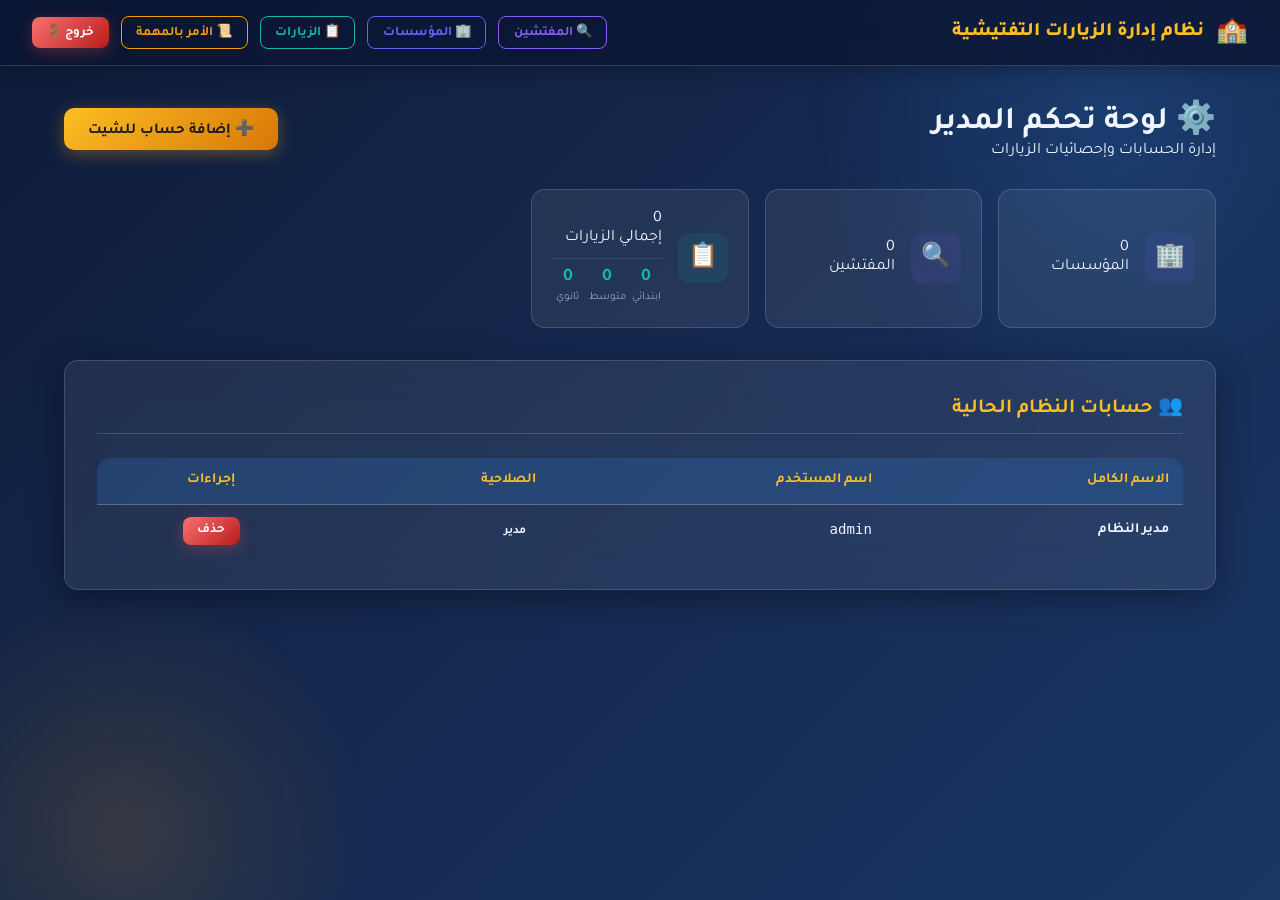
==== commit 58865a19: "Add files via upload" ====
--- a/dashboard.html
+++ b/dashboard.html
@@ -11,8 +11,9 @@
         .btn-inspectors { color: #8b5cf6 !important; border: 1px solid #8b5cf6 !important; }
         .btn-institutions { color: #6366f1 !important; border: 1px solid #6366f1 !important; }
         .btn-visits { color: #14b8a6 !important; border: 1px solid #14b8a6 !important; }
-
-        /* إحصائيات المراحل */
+        /* زر الأمر بالمهمة الجديد */
+        .btn-mission { color: #f59e0b !important; border: 1px solid #f59e0b !important; }
+
         .level-stats {
             margin-top: 10px; display: grid; grid-template-columns: repeat(3, 1fr);
             gap: 5px; border-top: 1px solid rgba(255,255,255,0.1); padding-top: 8px;
@@ -42,6 +43,7 @@
             <a href="inspectors.html" class="btn btn-ghost btn-sm btn-inspectors">🔍 المفتشين</a>
             <a href="institutions.html" class="btn btn-ghost btn-sm btn-institutions">🏢 المؤسسات</a>
             <a href="visit.html" class="btn btn-ghost btn-sm btn-visits">📋 الزيارات</a>
+            <a href="mission.html" class="btn btn-ghost btn-sm btn-mission">📜 الأمر بالمهمة</a>
             <button class="btn btn-danger btn-sm" onclick="logout()">خروج 🚪</button>
         </div>
     </nav>
@@ -76,9 +78,18 @@
                     <div class="stat-value" id="count-visits">0</div>
                     <div class="stat-label">إجمالي الزيارات</div>
                     <div class="level-stats">
-                        <div class="level-item"><span class="level-count" id="v-pri">0</span><span class="level-name">ابتدائي</span></div>
-                        <div class="level-item"><span class="level-count" id="v-mid">0</span><span class="level-name">متوسط</span></div>
-                        <div class="level-item"><span class="level-count" id="v-sec">0</span><span class="level-name">ثانوي</span></div>
+                        <div class="level-item">
+                            <span class="level-count" id="v-pri">0</span>
+                            <span class="level-name">ابتدائي</span>
+                        </div>
+                        <div class="level-item">
+                            <span class="level-count" id="v-mid">0</span>
+                            <span class="level-name">متوسط</span>
+                        </div>
+                        <div class="level-item">
+                            <span class="level-count" id="v-sec">0</span>
+                            <span class="level-name">ثانوي</span>
+                        </div>
                     </div>
                 </div>
             </div>
@@ -126,20 +137,22 @@
     <script>
         const SCRIPT_URL = "https://script.google.com/macros/s/AKfycbwhFYuFdSudyuoDEd5npce03XBJ1kNvGsi1tmxrISa-1N8T7XNClxs9P4QDtGzK53-_Uw/exec";
 
-        // 1. جلب الإحصائيات ومعالجة عدد الزيارات حسب المرحلة
+        // 1. تحديث الإحصائيات (مؤسسات، مفتشين، وزيارات لكل مرحلة)
         async function updateStats() {
             try {
+                // جلب البيانات من ملف data.js
                 const insts = await fetchInstitutions(true);
                 const insps = await fetchInspectors(true);
                 const visits = await fetchVisits(true);
 
+                // تحديث الأرقام الرئيسية
                 document.getElementById('count-inst').innerText = insts.length;
                 document.getElementById('count-insp').innerText = insps.length;
                 document.getElementById('count-visits').innerText = visits.length;
 
+                // حساب التوزيع حسب المرحلة
                 let p = 0, m = 0, s = 0;
                 visits.forEach(v => {
-                    // فحص الحقل بالاسم العربي أو الإنجليزي
                     const lvl = (v['المرحلة'] || v['level'] || '').trim();
                     if (lvl === 'ابتدائي') p++;
                     else if (lvl === 'متوسط') m++;
@@ -152,7 +165,7 @@
             } catch (e) { console.error("Stats Error:", e); }
         }
 
-        // 2. عرض الحسابات المحلية
+        // 2. عرض الحسابات
         function showUsers() {
             const body = document.getElementById('usersTableBody');
             const users = getUsers();
@@ -170,7 +183,7 @@
 
         window.delUser = (un) => { if(confirm('هل أنت متأكد؟')) { deleteUser(un); showUsers(); } }
 
-        // 3. إرسال البيانات للرابط الجديد
+        // 3. إرسال البيانات
         document.getElementById('gsForm').onsubmit = async (e) => {
             e.preventDefault();
             const btn = document.getElementById('gsBtn');
@@ -186,7 +199,6 @@
             });
 
             try {
-                // استخدام POST مع mode: no-cors للتعامل مع Apps Script
                 await fetch(SCRIPT_URL, {
                     method: 'POST',
                     mode: 'no-cors',
